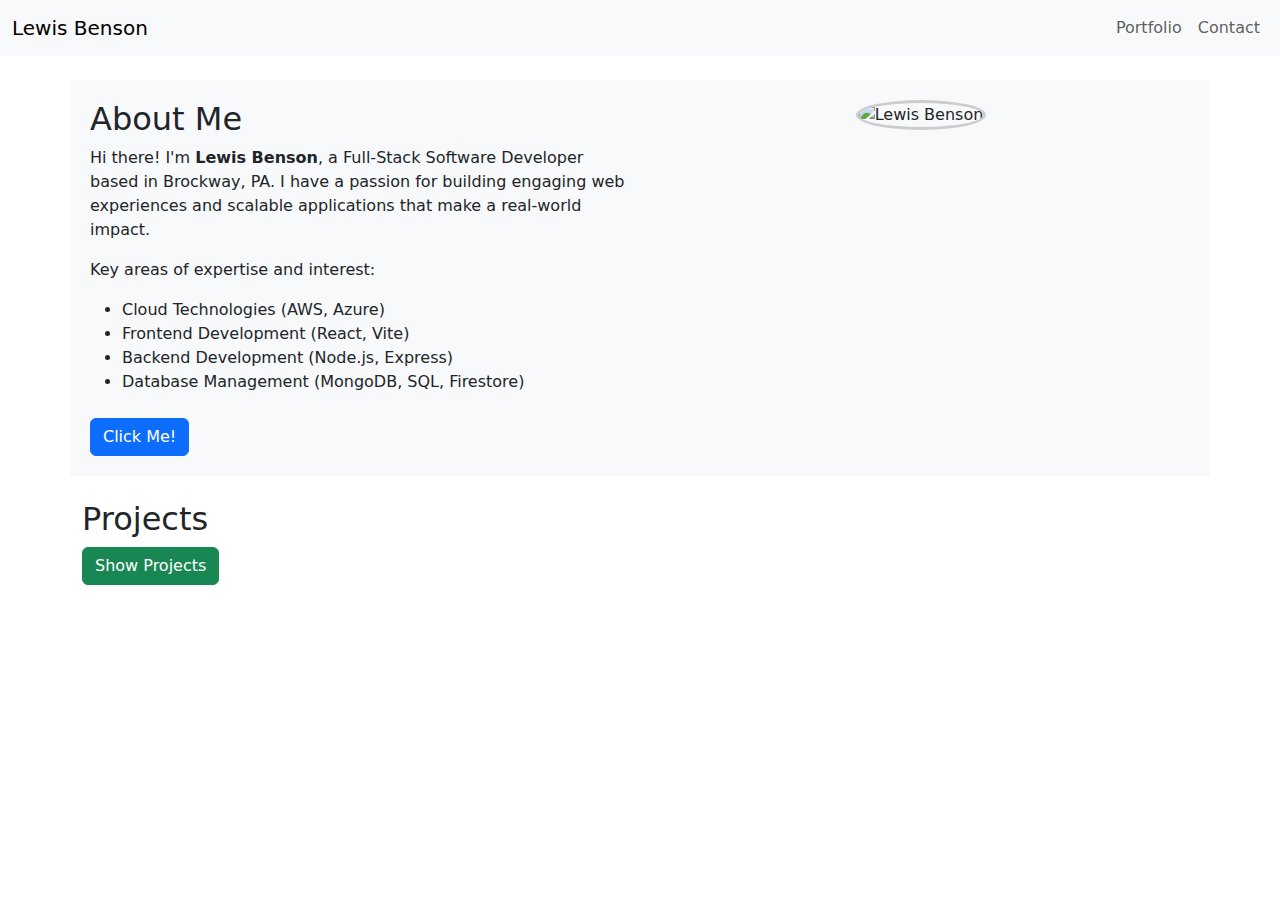
==== index.html @ d8ee52f9 "create sample project" ====
<!DOCTYPE html>
<html lang="en">
<head>
  <meta charset="UTF-8">
  <title>Lewis Benson - Portfolio</title>
  <link
    rel="stylesheet"
    href="https://cdn.jsdelivr.net/npm/bootstrap@5.3.3/dist/css/bootstrap.min.css"
    integrity="sha384-..."
    crossorigin="anonymous"
  >
  <link rel="stylesheet" href="style.css">
</head>
<body>

  <nav class="navbar navbar-expand-lg navbar-light bg-light mb-3">
    <div class="container-fluid">
      <a class="navbar-brand" href="index.html">Lewis Benson</a>
      <button
        class="navbar-toggler"
        type="button"
        data-bs-toggle="collapse"
        data-bs-target="#navbarSupportedContent"
        aria-controls="navbarSupportedContent"
        aria-expanded="false"
        aria-label="Toggle navigation"
      >
        <span class="navbar-toggler-icon">Menu</span>
      </button>
      <div class="collapse navbar-collapse" id="navbarSupportedContent">
        <ul class="navbar-nav ms-auto mb-2 mb-lg-0">
          <li class="nav-item">
            <a class="nav-link" href="index.html">Portfolio</a>
          </li>
          <li class="nav-item">
            <a class="nav-link" href="contact.html">Contact</a>
          </li>
        </ul>
      </div>
    </div>
  </nav>

  <div class="container my-4" id="aboutMe">
    <div class="row">
      <div class="col-md-6">
        <h2>About Me</h2>
        <p>
          Hi there! I'm <strong>Lewis Benson</strong>, a Full-Stack Software Developer based in Brockway, PA.
          I have a passion for building engaging web experiences and scalable applications
          that make a real-world impact.
        </p>
        <p>Key areas of expertise and interest:</p>
        <ul>
          <li>Cloud Technologies (AWS, Azure)</li>
          <li>Frontend Development (React, Vite)</li>
          <li>Backend Development (Node.js, Express)</li>
          <li>Database Management (MongoDB, SQL, Firestore)</li>
        </ul>
        <button id="aboutBtn" class="btn btn-primary mt-2">Click Me!</button>
      </div>

      <div class="col-md-6 text-center">
        <img
          src="https://via.placeholder.com/250"
          alt="Lewis Benson"
          class="img-fluid profile-pic"
        >
      </div>
    </div>
  </div>

  <div class="container my-4">
    <h2>Projects</h2>
    <button id="toggleProjectsBtn" class="btn btn-success mb-3">Show Projects</button>

    <div class="row" id="projectsContainer">
    </div>
  </div>

  <script
    src="https://cdn.jsdelivr.net/npm/bootstrap@5.3.3/dist/js/bootstrap.bundle.min.js"
    integrity="sha384-..."
    crossorigin="anonymous"
  ></script>
  <!-- EXTERNAL JS -->
  <script src="script.js"></script>
</body>
</html>
---- style.css ----
.profile-pic {
  border-radius: 50%;
  border: 3px solid #ccc;
}

#aboutMe {
  background-color: #f8f9fa;
  padding: 20px;
}
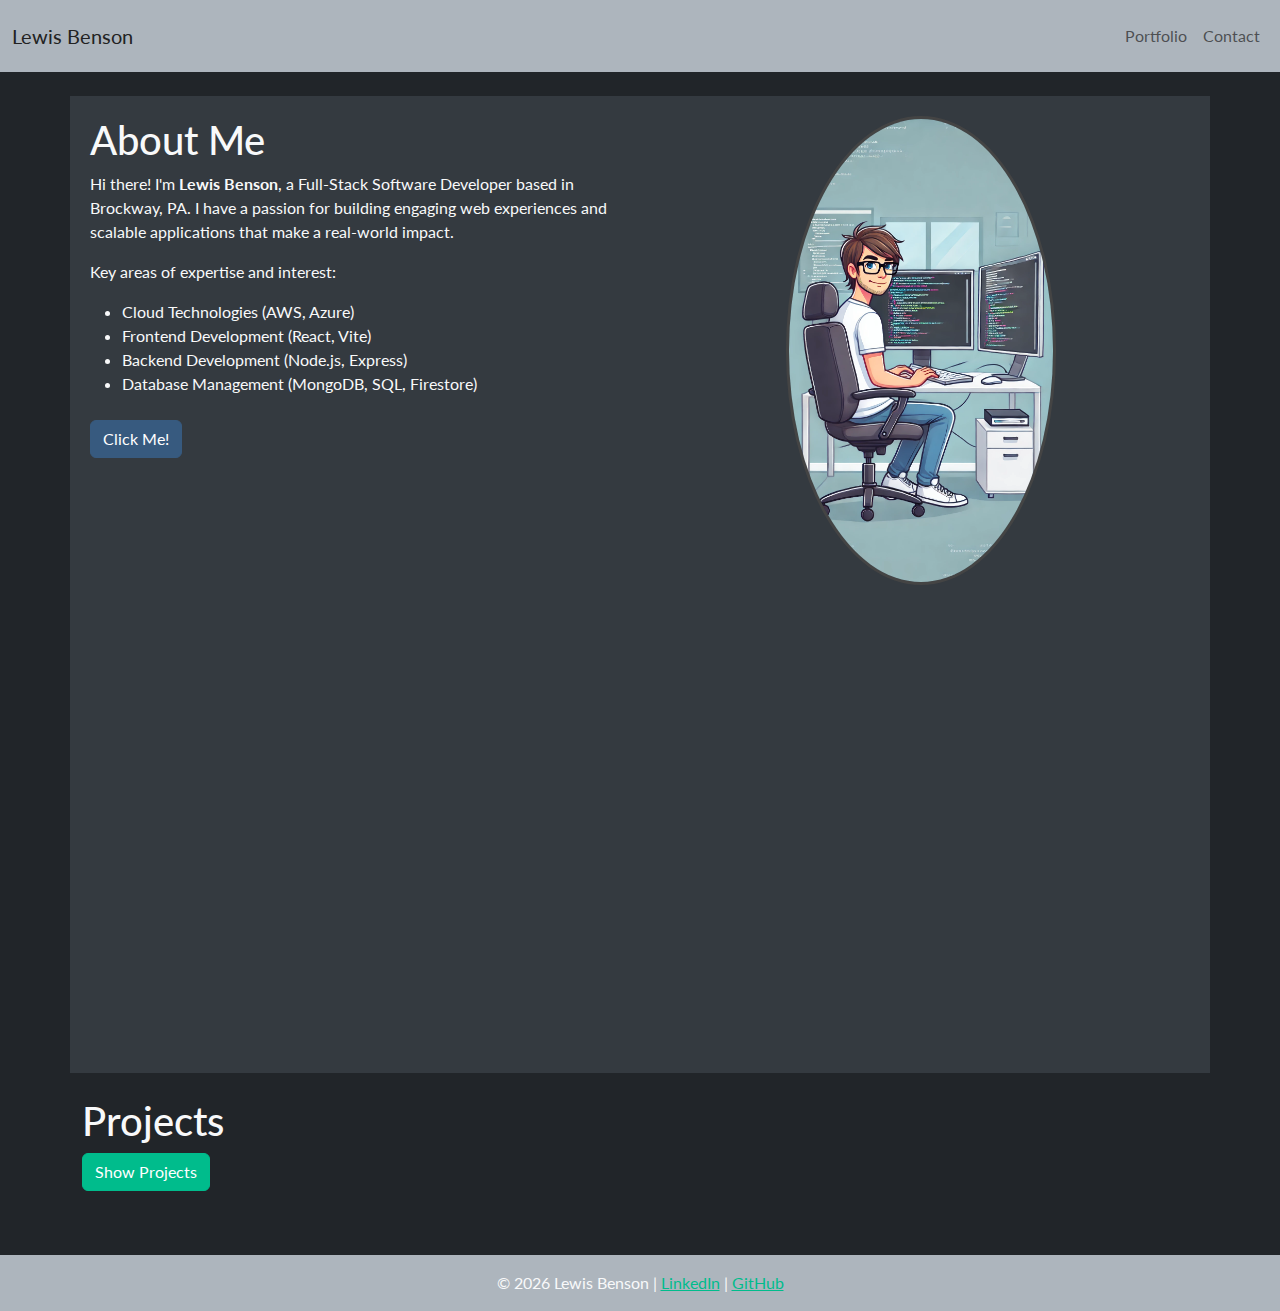
==== commit cb21b23e: "add images and structure" ====
--- a/index.html
+++ b/index.html
@@ -1,88 +1,138 @@
 <!DOCTYPE html>
 <html lang="en">
-<head>
-  <meta charset="UTF-8">
-  <title>Lewis Benson - Portfolio</title>
-  <link
-    rel="stylesheet"
-    href="https://cdn.jsdelivr.net/npm/bootstrap@5.3.3/dist/css/bootstrap.min.css"
-    integrity="sha384-..."
-    crossorigin="anonymous"
-  >
-  <link rel="stylesheet" href="style.css">
-</head>
-<body>
+  <head>
+    <meta charset="UTF-8" />
+    <title>Lewis Benson - Portfolio</title>
 
-  <nav class="navbar navbar-expand-lg navbar-light bg-light mb-3">
-    <div class="container-fluid">
-      <a class="navbar-brand" href="index.html">Lewis Benson</a>
-      <button
-        class="navbar-toggler"
-        type="button"
-        data-bs-toggle="collapse"
-        data-bs-target="#navbarSupportedContent"
-        aria-controls="navbarSupportedContent"
-        aria-expanded="false"
-        aria-label="Toggle navigation"
-      >
-        <span class="navbar-toggler-icon">Menu</span>
-      </button>
-      <div class="collapse navbar-collapse" id="navbarSupportedContent">
-        <ul class="navbar-nav ms-auto mb-2 mb-lg-0">
-          <li class="nav-item">
-            <a class="nav-link" href="index.html">Portfolio</a>
-          </li>
-          <li class="nav-item">
-            <a class="nav-link" href="contact.html">Contact</a>
-          </li>
-        </ul>
+    <link
+      rel="stylesheet"
+      href="bootstrap.min.css"
+    />
+    <link
+      rel="stylesheet"
+      href="style.css"
+    />
+  </head>
+  <body>
+    <nav class="navbar navbar-expand-lg navbar-light bg-light mb-3">
+      <div class="container-fluid">
+        <a
+          class="navbar-brand"
+          href="index.html"
+          >Lewis Benson</a
+        >
+        <button
+          class="navbar-toggler"
+          type="button"
+          data-bs-toggle="collapse"
+          data-bs-target="#navbarSupportedContent"
+          aria-controls="navbarSupportedContent"
+          aria-expanded="false"
+          aria-label="Toggle navigation"
+        >
+          <span class="navbar-toggler-icon">Menu</span>
+        </button>
+        <div
+          class="collapse navbar-collapse"
+          id="navbarSupportedContent"
+        >
+          <ul class="navbar-nav ms-auto mb-2 mb-lg-0">
+            <li class="nav-item">
+              <a
+                class="nav-link"
+                href="index.html"
+                >Portfolio</a
+              >
+            </li>
+            <li class="nav-item">
+              <a
+                class="nav-link"
+                href="contact.html"
+                >Contact</a
+              >
+            </li>
+          </ul>
+        </div>
+      </div>
+    </nav>
+
+    <div
+      class="container my-4"
+      id="aboutMe"
+    >
+      <div class="row">
+        <div class="col-md-6">
+          <h2>About Me</h2>
+          <p>
+            Hi there! I'm <strong>Lewis Benson</strong>, a Full-Stack Software
+            Developer based in Brockway, PA. I have a passion for building
+            engaging web experiences and scalable applications that make a
+            real-world impact.
+          </p>
+          <p>Key areas of expertise and interest:</p>
+          <ul>
+            <li>Cloud Technologies (AWS, Azure)</li>
+            <li>Frontend Development (React, Vite)</li>
+            <li>Backend Development (Node.js, Express)</li>
+            <li>Database Management (MongoDB, SQL, Firestore)</li>
+          </ul>
+          <button
+            id="aboutBtn"
+            class="btn btn-primary mt-2"
+          >
+            Click Me!
+          </button>
+          <div id="output"></div>
+        </div>
+        <div class="col-md-6 text-center">
+          <img
+            src="profile.webp"
+            alt="Lewis Benson"
+            class="img-fluid profile-pic h-50"
+          />
+        </div>
       </div>
     </div>
-  </nav>
 
-  <div class="container my-4" id="aboutMe">
-    <div class="row">
-      <div class="col-md-6">
-        <h2>About Me</h2>
-        <p>
-          Hi there! I'm <strong>Lewis Benson</strong>, a Full-Stack Software Developer based in Brockway, PA.
-          I have a passion for building engaging web experiences and scalable applications
-          that make a real-world impact.
+    <div class="container my-4">
+      <h2>Projects</h2>
+      <button
+        id="toggleProjectsBtn"
+        class="btn btn-success mb-3"
+      >
+        Show Projects
+      </button>
+
+      <div
+        class="row"
+        id="projectsContainer"
+      ></div>
+    </div>
+    <footer class="bg-light text-center py-3 mt-5">
+      <div class="container">
+        <p class="mb-0">
+          © <span id="year">year</span> Lewis Benson |
+          <a
+            href="https://www.linkedin.com/in/tm-lewis-benson"
+            target="_blank"
+            rel="noopener noreferrer"
+            >LinkedIn</a
+          >
+          |
+          <a
+            href="https://github.com/tm-LBenson"
+            target="_blank"
+            rel="noopener noreferrer"
+            >GitHub</a
+          >
         </p>
-        <p>Key areas of expertise and interest:</p>
-        <ul>
-          <li>Cloud Technologies (AWS, Azure)</li>
-          <li>Frontend Development (React, Vite)</li>
-          <li>Backend Development (Node.js, Express)</li>
-          <li>Database Management (MongoDB, SQL, Firestore)</li>
-        </ul>
-        <button id="aboutBtn" class="btn btn-primary mt-2">Click Me!</button>
       </div>
-
-      <div class="col-md-6 text-center">
-        <img
-          src="https://via.placeholder.com/250"
-          alt="Lewis Benson"
-          class="img-fluid profile-pic"
-        >
-      </div>
-    </div>
-  </div>
-
-  <div class="container my-4">
-    <h2>Projects</h2>
-    <button id="toggleProjectsBtn" class="btn btn-success mb-3">Show Projects</button>
-
-    <div class="row" id="projectsContainer">
-    </div>
-  </div>
-
-  <script
-    src="https://cdn.jsdelivr.net/npm/bootstrap@5.3.3/dist/js/bootstrap.bundle.min.js"
-    integrity="sha384-..."
-    crossorigin="anonymous"
-  ></script>
-  <!-- EXTERNAL JS -->
-  <script src="script.js"></script>
-</body>
+    </footer>
+    <script
+      src="https://cdn.jsdelivr.net/npm/bootstrap@5.3.3/dist/js/bootstrap.bundle.min.js"
+      integrity="sha384-YvpcrYf0tY3lHB60NNkmXc5s9fDVZLESaAA55NDzOxhy9GkcIdslK1eN7N6jIeHz"
+      crossorigin="anonymous"
+    ></script>
+    <script src="script.js"></script>
+  </body>
 </html>
--- a/style.css
+++ b/style.css
@@ -1,9 +1,15 @@
+body {
+  background-color: #212529;
+  color: #f8f9fa;
+}
+
 .profile-pic {
   border-radius: 50%;
-  border: 3px solid #ccc;
+  border: 3px solid #444;
 }
 
 #aboutMe {
-  background-color: #f8f9fa;
+  background-color: #343a40;
   padding: 20px;
+  color: #f8f9fa;
 }
